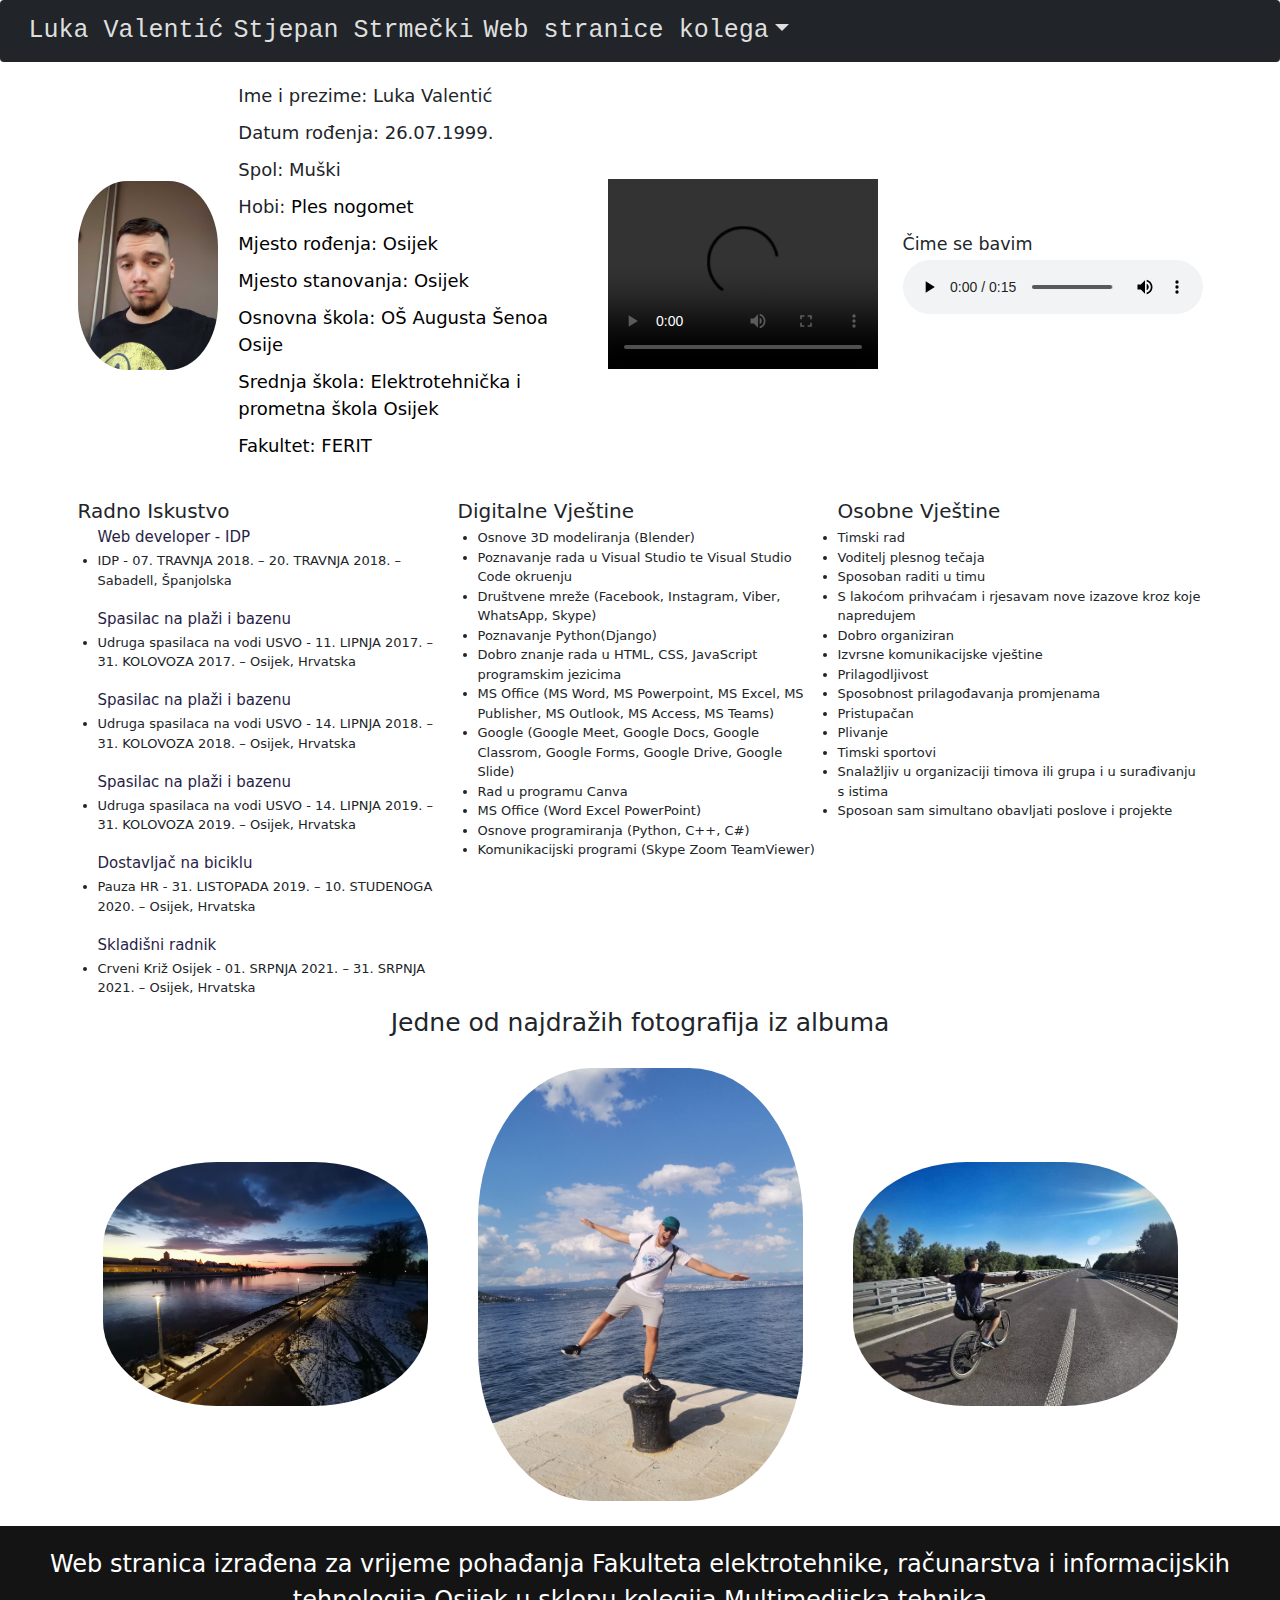
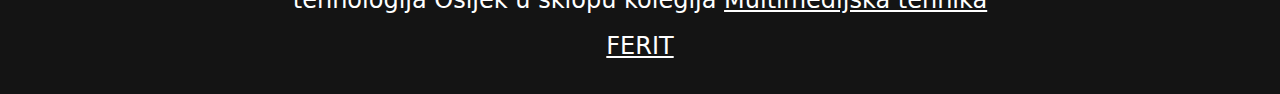
==== luka1.html @ e649c787 "finished the project" ====
<!DOCTYPE html>
<html lang="en">

<head>
    <title>MMT</title>
    <meta charset="utf-8">
    <link rel="stylesheet" href="style.css">
    <meta name="viewport" content="width=device-width, initial-scale=1">
    <link rel="stylesheet" href="https://maxcdn.bootstrapcdn.com/bootstrap/3.4.1/css/bootstrap.min.css">
    <link href="https://cdn.jsdelivr.net/npm/bootstrap@5.1.3/dist/css/bootstrap.min.css" rel="stylesheet">
    <script src="https://maxcdn.bootstrapcdn.com/bootstrap/3.4.1/js/bootstrap.min.js"></script>
    <script src="https://ajax.googleapis.com/ajax/libs/jquery/3.5.1/jquery.min.js"></script>
    <script src="https://cdn.jsdelivr.net/npm/bootstrap@5.1.3/dist/js/bootstrap.bundle.min.js"></script>
</head>

<body>
    <nav class="navbar navbar-expand-sm bg-dark navbar-dark">
        <button class="navbar-toggler" type="button" data-bs-toggle="collapse" data-bs-target="#collapsibleNavbar">
            <span class="navbar-toggler-icon"></span>
          </button>
        <div class="container-fluid">
            <div class="collapse navbar-collapse" id="collapsibleNavbar">
                <ul class="navbar-nav">
                    <li class="nav-item">
                        <a class="nav-link" href="luka1.html">Luka Valentić</a>
                    </li>
                    <li class="nav-item">
                        <a class="nav-link" href="stjepan1.html">Stjepan Strmečki</a>
                    </li>
                    <li class="nav-item dropdown ">
                        <a class="nav-link dropdown-toggle" href="#" role="button" data-bs-toggle="dropdown">Web stranice kolega</a>
                        <ul class="dropdown-menu">
                            <li><a class="dropdown-item" href="#">Vuko-Škrbina</a></li>
                            <li><a class="dropdown-item" href="#">Grizelj-Bošnjaković</a></li>
                        </ul>
                    </li>
                </ul>
            </div>
        </div>
    </nav>
    <div class="container ">
        <div>
            <img src="luka1.jpg" class="img-responsive" height="240px" width="200px">
        </div>
        <div class="text">
            <p>Ime i prezime: Luka Valentić</p>
            <p>Datum rođenja: 26.07.1999.</p>
            <p>Spol: Muški</p>
            <p>Hobi: <a href="https://hr.wikipedia.org/wiki/Ples">Ples</a> <a href="https://hr.wikipedia.org/wiki/Nogomet">nogomet</a></p>
            <p><a href="https://www.osijek.hr/">Mjesto rođenja: Osijek</a></p>
            <p><a href="https://www.osijek.hr/">Mjesto stanovanja: Osijek</a></p>
            <p><a href="http://os-asenoa-os.skole.hr/">Osnovna škola: OŠ Augusta Šenoa Osije</a></p>
            <p><a href="http://elpros.net/">Srednja škola: Elektrotehnička i prometna škola Osijek</a></p>
            <p><a href="https://www.ferit.unios.hr/">Fakultet: FERIT</a></p>
        </div>
        <div>
            <video width="320" height="240" controls style="padding: 25px;">
            <source src="luka-vid.mp4" type="video/mp4">
        </video>
        </div>
        <div>
            <h3>Čime se bavim</h3>
            <audio controls>
            <source src="luka-audio.m4a" type="audio/ogg">
          </audio>
        </div>
    </div>

    <div class="container mt-5">
        <div class="row">
            <div class="col-sm-4">
                <h2> Radno Iskustvo </h2>
                <ul>
                    <h4>Web developer - IDP</h4>
                    <li>IDP - 07. TRAVNJA 2018. – 20. TRAVNJA 2018. – Sabadell, Španjolska</li>
                    <br>
                    <h4>Spasilac na plaži i bazenu</h4>
                    <li>Udruga spasilaca na vodi USVO - 11. LIPNJA 2017. – 31. KOLOVOZA 2017. – Osijek, Hrvatska </li>
                    <br>
                    <h4>Spasilac na plaži i bazenu</h4>
                    <li>Udruga spasilaca na vodi USVO - 14. LIPNJA 2018. – 31. KOLOVOZA 2018. – Osijek, Hrvatska</li>
                    <br>
                    <h4>Spasilac na plaži i bazenu</h4>
                    <li>Udruga spasilaca na vodi USVO - 14. LIPNJA 2019. – 31. KOLOVOZA 2019. – Osijek, Hrvatska </li>
                    <br>
                    <h4>Dostavljač na biciklu</h4>
                    <li>Pauza HR - 31. LISTOPADA 2019. – 10. STUDENOGA 2020. – Osijek, Hrvatska </li>
                    <br>
                    <h4>Skladišni radnik</h4>
                    <li>Crveni Križ Osijek - 01. SRPNJA 2021. – 31. SRPNJA 2021. – Osijek, Hrvatska</li>
                </ul>
            </div>
            <div class="col-sm-4">
                <h2>Digitalne Vještine</h2>
                <ul>
                    <li>Osnove 3D modeliranja (Blender) </li>
                    <li>Poznavanje rada u Visual Studio te Visual Studio Code okruenju</li>
                    <li>Društvene mreže (Facebook, Instagram, Viber, WhatsApp, Skype)</li>
                    <li>Poznavanje Python(Django)</li>
                    <li>Dobro znanje rada u HTML, CSS, JavaScript programskim jezicima </li>
                    <li>MS Office (MS Word, MS Powerpoint, MS Excel, MS Publisher, MS Outlook, MS Access, MS Teams) </li>
                    <li>Google (Google Meet, Google Docs, Google Classrom, Google Forms, Google Drive, Google Slide)</li>
                    <li>Rad u programu Canva </li>
                    <li>MS Office (Word Excel PowerPoint)</li>
                    <li>Osnove programiranja (Python, C++, C#)</li>
                    <li>Komunikacijski programi (Skype Zoom TeamViewer)
                    </li>
                </ul>
            </div>
            <div class="col-sm-4">
                <h2>Osobne Vještine</h2>
                <li>Timski rad
                    <li>Voditelj plesnog tečaja </li>
                    <li>Sposoban raditi u timu</li>
                    <li>S lakoćom prihvaćam i rjesavam nove izazove kroz koje napredujem </li>
                    <li>Dobro organiziran </li>
                    <li>Izvrsne komunikacijske vještine</li>
                    <li>Prilagodljivost </li>
                    <li>Sposobnost prilagođavanja promjenama </li>
                    <li>Pristupačan </li>
                    <li>Plivanje </li>
                    <li>Timski sportovi </li>
                    <li>Snalažljiv u organizaciji timova ili grupa i u surađivanju s istima </li>
                    <li>Sposoan sam simultano obavljati poslove i projekte</li>
            </div>
        </div>
    </div>
    <h1 style="text-align: center;">Jedne od najdražih fotografija iz albuma</h1>
    <div class="container">
        <span style="padding: 25px;"><img src="slika1.png" class="img-responsive" height="150px" width="400px"></span>
        <span style="padding: 25px;"><img src="slika1.jpg" class="img-responsive" height="150px" width="400px"></span>
        <span style="padding: 25px;"><img src="slika3.bmp" class="img-responsive" height="150px" width="400px"></span>
    </div>

    <div class="modal">
        <span class="close">X</span>
        <img class="modalImage" id="img01">
    </div>
    <script>
        var modalEle = document.querySelector(".modal");
        var modalImage = document.querySelector(".modalImage");
        Array.from(document.querySelectorAll(".img-responsive")).forEach(item => {
            item.addEventListener("click", event => {
                modalEle.style.display = "block";
                modalImage.src = event.target.src;
            });
        });
        Array.from(document.querySelectorAll(".gif-responsive")).forEach(item => {
            item.addEventListener("click", event => {
                modalEle.style.display = "block";
                modalImage.src = event.target.src;
            });
        });

        document.querySelector(".close").addEventListener("click", () => {
            modalEle.style.display = "none";
        });
        $(document).on('keydown', function(event) {
            if (event.key == "Escape") {
                modalEle.style.display = "none";
            }
        });
    </script>

    <footer>
        <p>Web stranica izrađena za vrijeme pohađanja Fakulteta elektrotehnike, računarstva i informacijskih tehnologija Osijek u sklopu kolegija <a href="https://www.ferit.unios.hr/studiji/strucni-studij/SR601/53#anc" style="color: white;"> Multimedijska tehnika</a></p>
        <p><a href="https://www.ferit.unios.hr" style="color: white;">FERIT </a></p>
    </footer>
</body>

</html>
---- style.css ----
ul h4 {
    color: rgb(40, 30, 70);
}

.navbar-nav a {
    float: left;
    padding-right: 20px;
    color: rgb(223, 223, 223);
    text-decoration: none;
    font-size: 25px;
    width: 100%;
    text-align: center;
    font-family: 'Courier New', Courier, monospace;
}

.img-responsive {
    border-radius: 35%;
    cursor: pointer;
    transition: 1s;
}

.modal {
    display: none;
    position: fixed;
    left: 0;
    top: 0;
    width: 100%;
    height: 100%;
    overflow-y: auto;
    pointer-events: initial;
    background-color: rgb(27, 27, 27);
    background-color: rgba(0, 0, 0, 0.9);
}

.modalImage {
    margin: auto;
    display: block;
    max-width: 100%;
    height: auto
}

.row {
    font-size: small;
}

.container {
    display: flex;
    align-items: center;
    justify-content: center;
}

.text {
    font-size: large;
    padding-left: 20px;
}

.text a {
    color: black;
    text-decoration: none;
}

footer {
    padding: 20px 20px 20px 20px;
    color: white;
    background-color: rgb(20, 20, 20);
    text-align: center;
    font-size: x-large;
    justify-content: center;
}
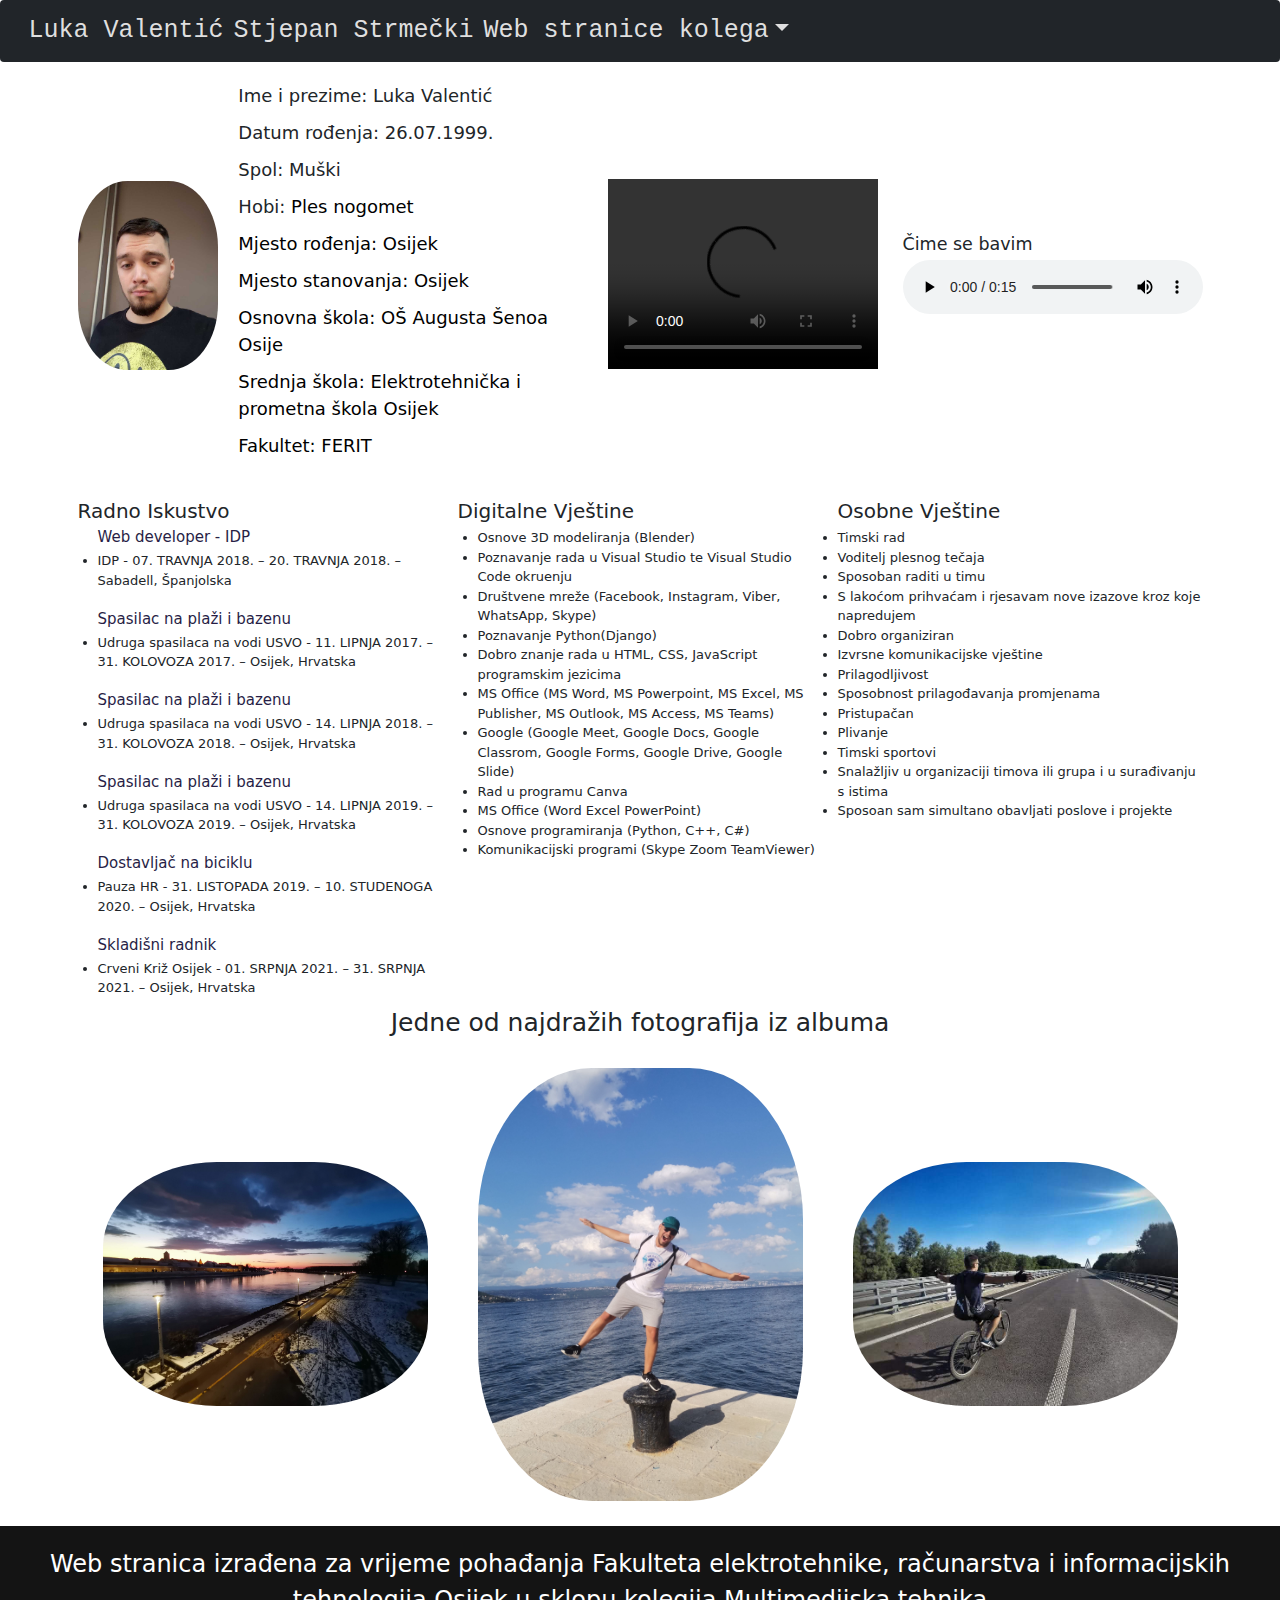
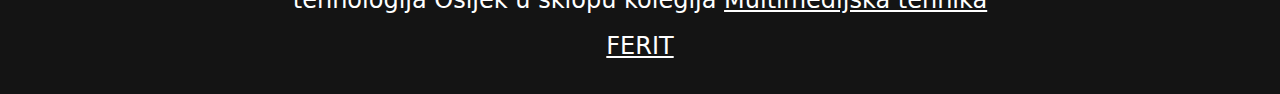
==== commit c2b20965: "Update luka1.html" ====
--- a/luka1.html
+++ b/luka1.html
@@ -25,7 +25,7 @@
                         <a class="nav-link" href="luka1.html">Luka Valentić</a>
                     </li>
                     <li class="nav-item">
-                        <a class="nav-link" href="stjepan1.html">Stjepan Strmečki</a>
+                        <a class="nav-link" href="index.html">Stjepan Strmečki</a>
                     </li>
                     <li class="nav-item dropdown ">
                         <a class="nav-link dropdown-toggle" href="#" role="button" data-bs-toggle="dropdown">Web stranice kolega</a>
